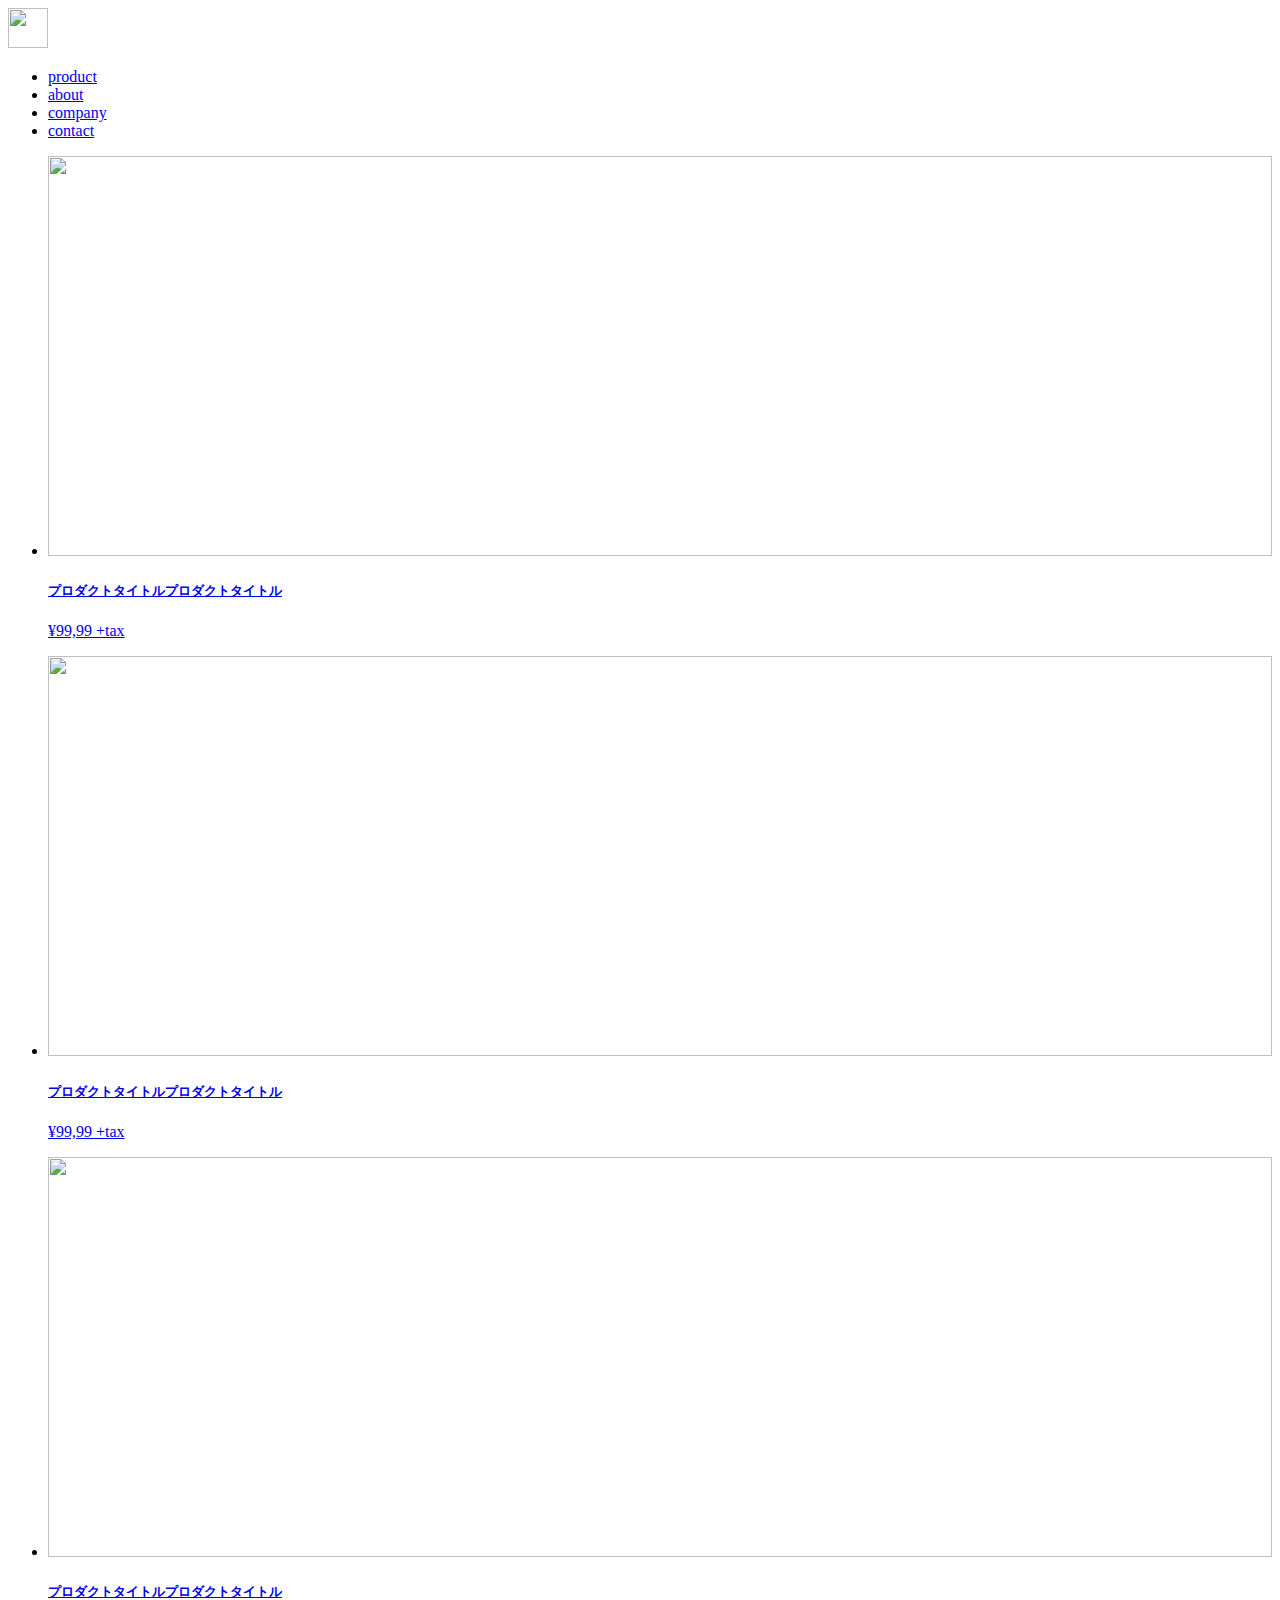
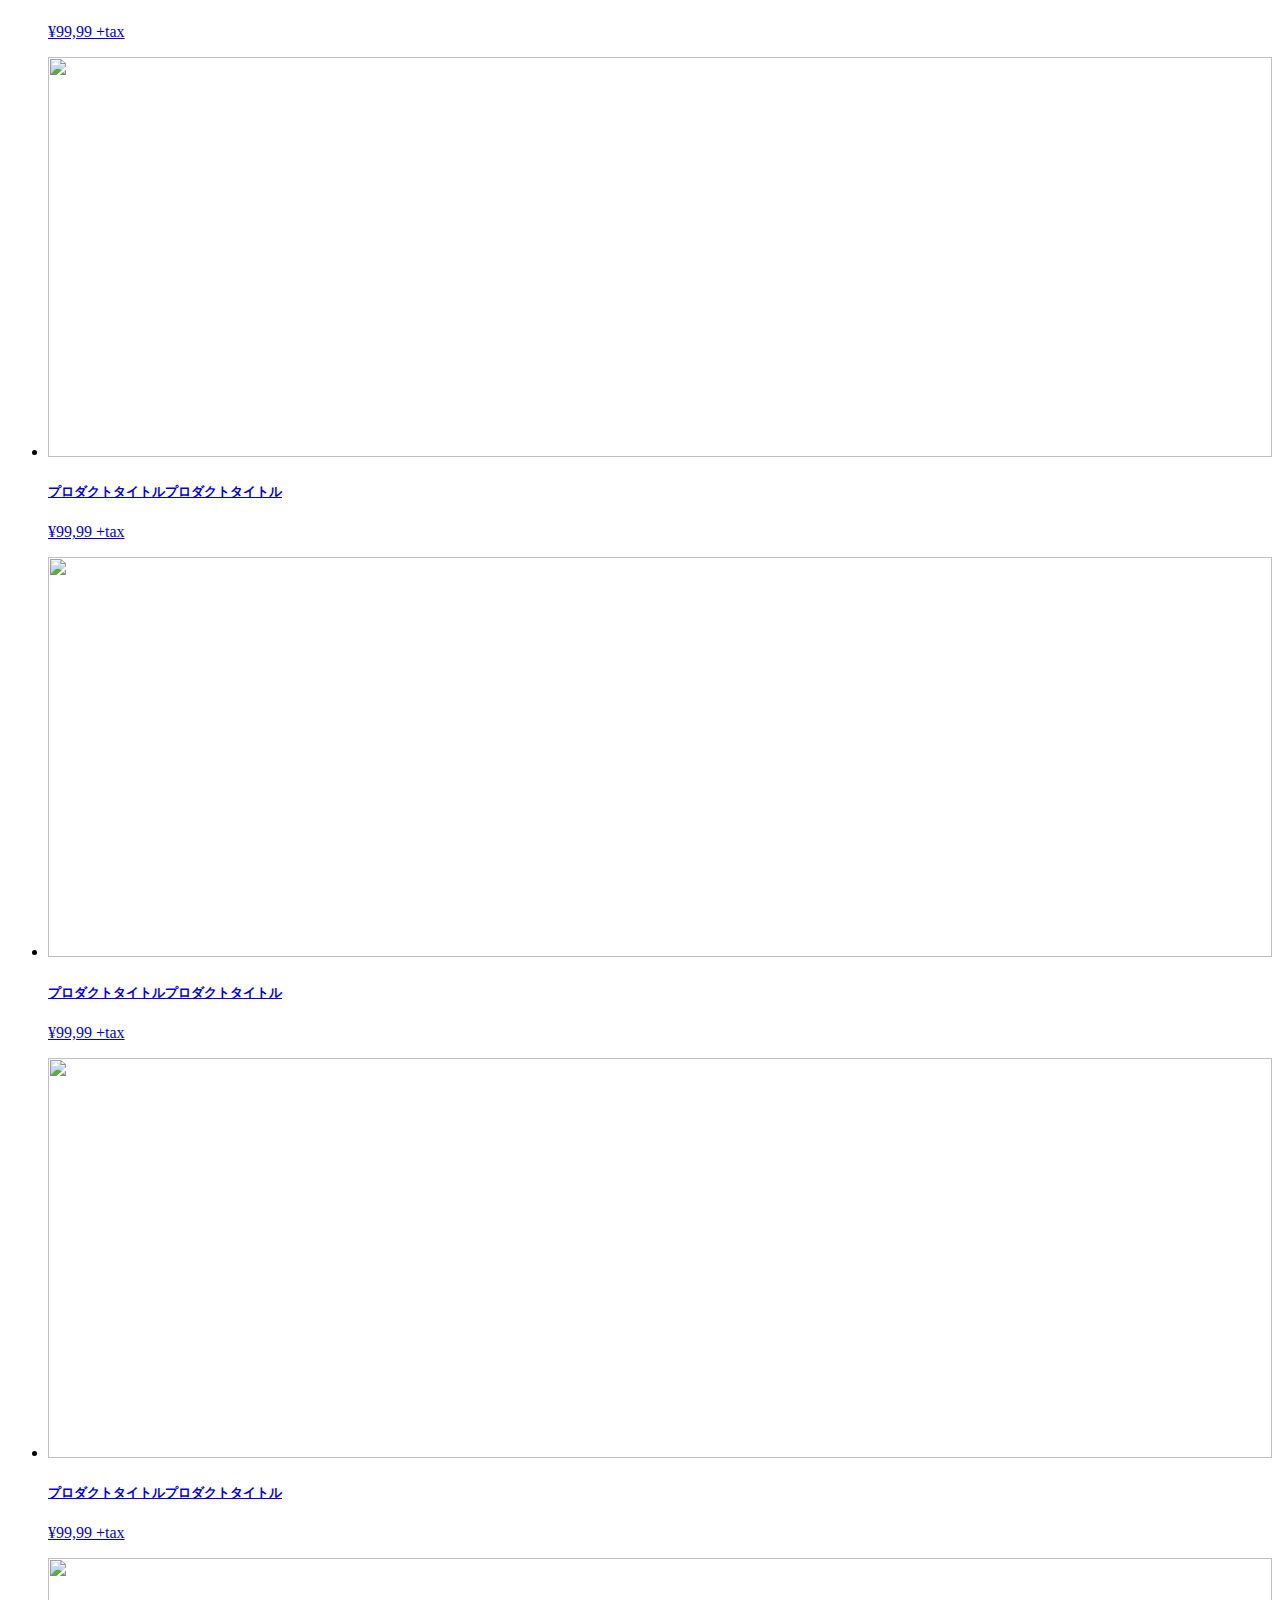
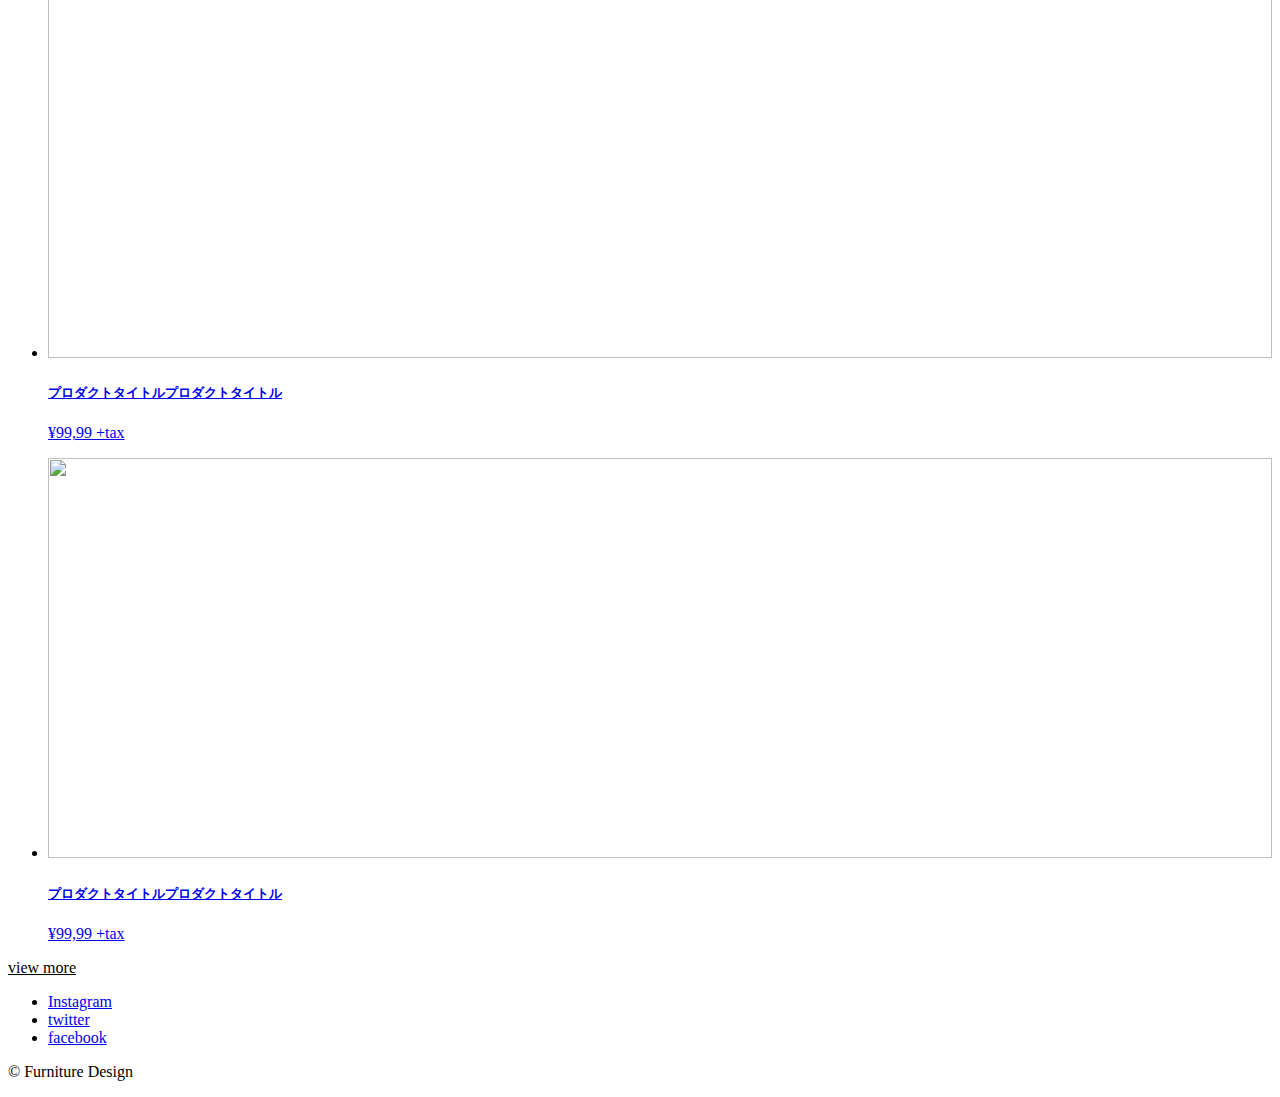
==== index.html @ 48817b4e "Add files via upload" ====
<!DOCTYPE html>
<html lang="ja">
<head>
  <meta charset="UTF-8">
  <meta http-equiv="X-UA-Compatible" content="IE=edge">
  <meta name="viewport" content="width=device-width, initial-scale=1.0">
  <link rel="stylesheet" href="css\style.css">
  <title>ファッションサイト</title>
</head>
<body>
  <div class="full-back"></div>
  <div class="text-content">
    <header>
      
      <div class="header">
        <div class="header-icon">  
          <a href="index.html">
    <img src="img\favicon.ico" alt="" width="40px" height="40px">
  </a>
  </div>

 <div class="hamburger">
   <span class="hamburger_line line1"></span>
   <span class="hamburger_line line2"></span>
 </div>
  </div>

   <div class="left-menu">
 


  <nav>

  <ul class="hambur-list">
  <li><a href="products.html">product</a></li>
  <li><a href="about.html">about</a></li>
  <li><a href="company.html">company</a></li>
  <li><a href="https://www.google.co.jp/mail/help/intl/ja/about.html?vm=r">contact</a></li>
  </ul>
  </nav>

</div>

    </header>


<main>
<div class="top">
  <ul class="top-list">
    <li class="li1 li">
      <a href="item1.html">
        <img src="img\23240707_s.jpg" alt="" width="100%"height="400px">
    <h5>プロダクトタイトルプロダクトタイトル</h5>
      <p>¥99,99 +tax</p>

    </a>
    </li>
    <li class="li2 li">
      <a href="item2.html">
        <img src="img\23240707_s.jpg" alt=""  width="100%"height="400px">
        <h5>プロダクトタイトルプロダクトタイトル</h5>
      <p>¥99,99 +tax</p>
    </a>
    </li>
    <li class="li3 li">
      <a href="item3.html">
        <img src="img\23240707_s.jpg" alt=""  width="100%"height="400px">
        <h5>プロダクトタイトルプロダクトタイトル</h5>
      <p>¥99,99 +tax</p>
    </a>
    </li>
    <li class="li4 li">
      <a href="item4.html">
        <img src="img\23240707_s.jpg" alt=""  width="100%"height="400px">
        <h5>プロダクトタイトルプロダクトタイトル</h5>
      <p>¥99,99 +tax</p>
    </a>
    </li>
    <li class="li5 li">
      <a href="item5.html">
        <img src="img\23240707_s.jpg" alt=""  width="100%"height="400px">
        <h5>プロダクトタイトルプロダクトタイトル</h5>
      <p>¥99,99 +tax</p>
    </a>
    </li>
    <li class="li6 li">
      <a href="item6.html">
        <img src="img\23240707_s.jpg" alt=""  width="100%" height="400px">
        <h5>プロダクトタイトルプロダクトタイトル</h5>
      <p>¥99,99 +tax</p>
    </a>
    </li>
    <li class="li7 li">
      <a href="item7.html">
        <img src="img\23240707_s.jpg" alt=""  width="100%"height="400px" >
        <h5>プロダクトタイトルプロダクトタイトル</h5>
      <p>¥99,99 +tax</p>
    </a>
    </li>
    <li class="li8 li">
      <a href="item8.html">
        <img src="img\23240707_s.jpg" alt=""  width="100%" height="400px">
        <h5>プロダクトタイトルプロダクトタイトル</h5>
      <p>¥99,99 +tax</p>
    </a>
    </li>
  </ul>
  <div class="view-more">
  <a href="products.html" style="color: black;">view more</a>
  </div>
</div>
</main>
<footer>
  <ul>
    <li><a href="https://www.instagram.com/">Instagram</a></li>
    <li><a href="https://twitter.com/home?lang=ja">twitter</a></li>
    <li><a href="https://ja-jp.facebook.com/">facebook</a></li>
  </ul>
<p>© Furniture Design</p>
</footer>
<script src="js\main.js"></script>
</body>
</html>
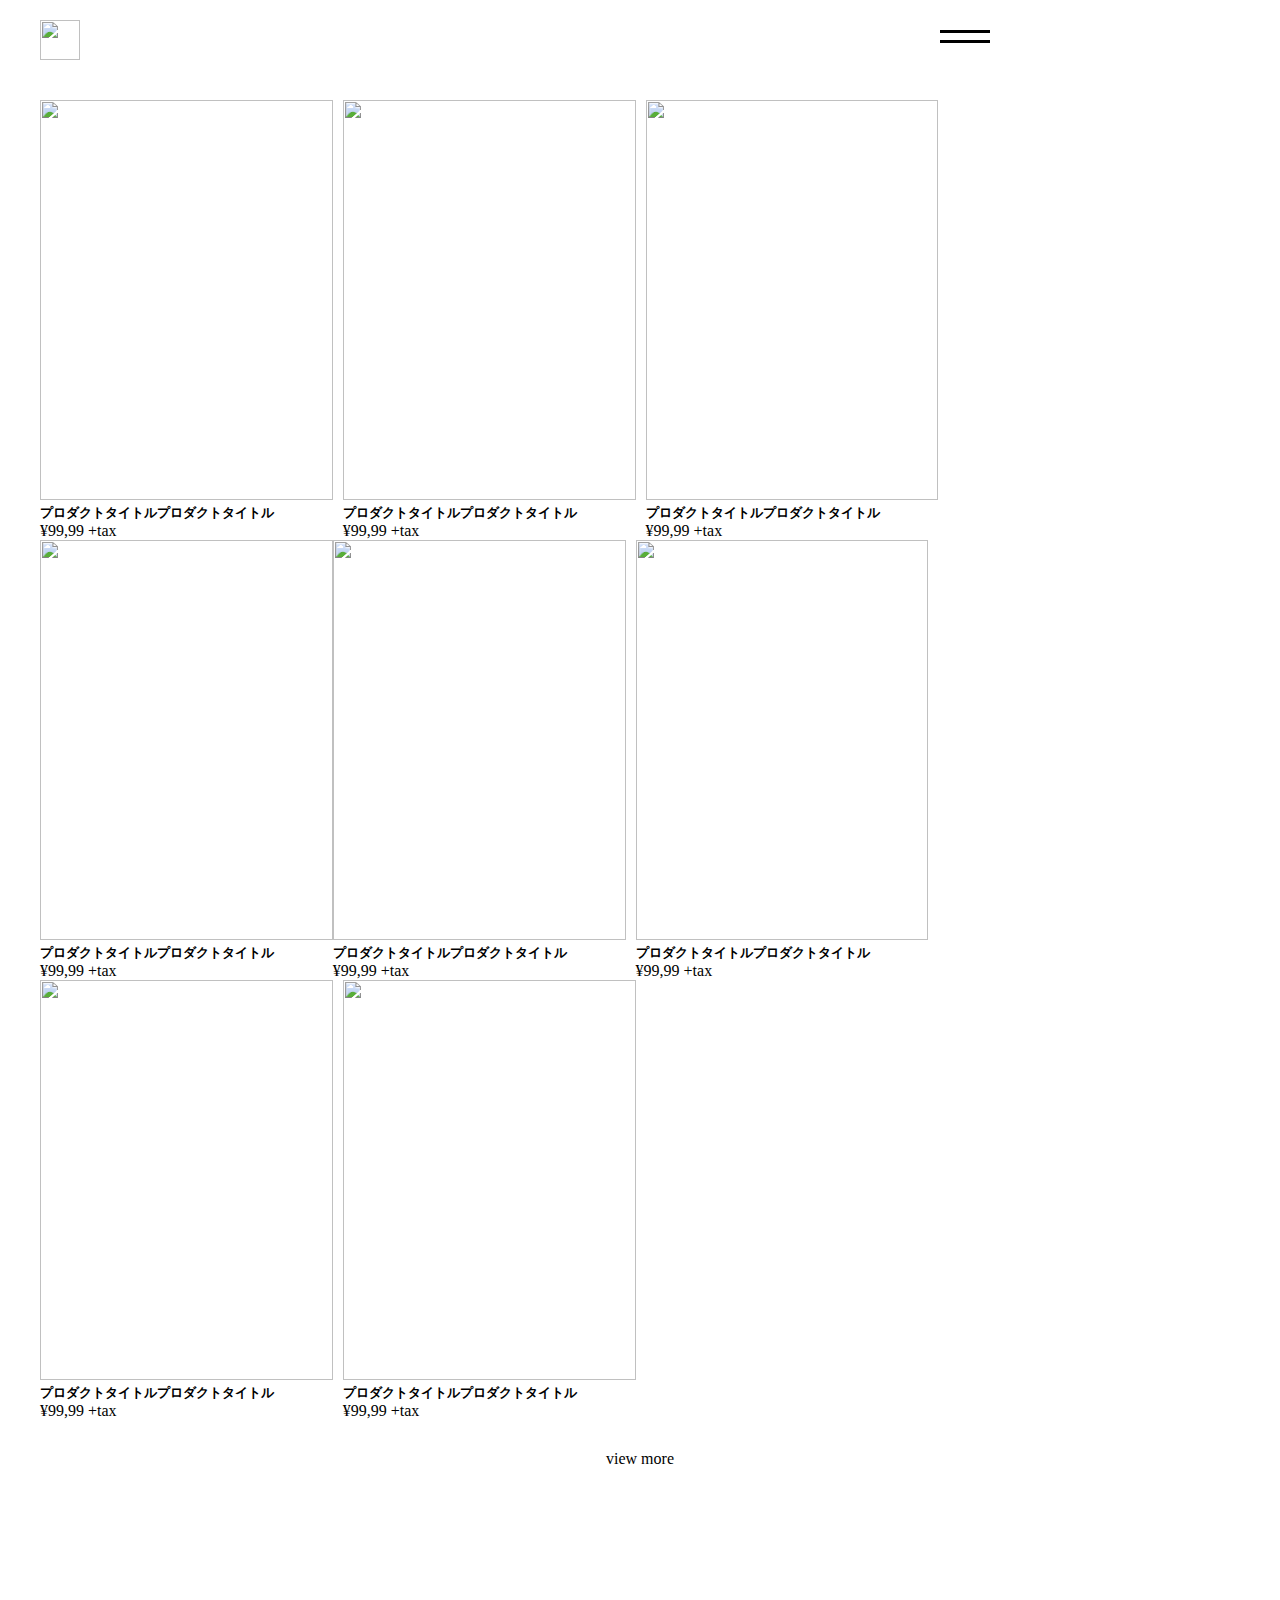
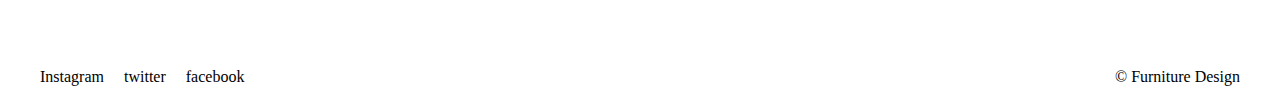
==== commit a2b69dfa: "Update index.html" ====
--- a/index.html
+++ b/index.html
@@ -4,7 +4,7 @@
   <meta charset="UTF-8">
   <meta http-equiv="X-UA-Compatible" content="IE=edge">
   <meta name="viewport" content="width=device-width, initial-scale=1.0">
-  <link rel="stylesheet" href="css\style.css">
+  <link rel="stylesheet" href="style.css">
   <title>ファッションサイト</title>
 </head>
 <body>
@@ -15,7 +15,7 @@
       <div class="header">
         <div class="header-icon">  
           <a href="index.html">
-    <img src="img\favicon.ico" alt="" width="40px" height="40px">
+    <img src="https://raw.githubusercontent.com/riku546/riku546-hambur/main/favicon.ico" alt="" width="40px" height="40px">
   </a>
   </div>
 
@@ -49,7 +49,7 @@
   <ul class="top-list">
     <li class="li1 li">
       <a href="item1.html">
-        <img src="img\23240707_s.jpg" alt="" width="100%"height="400px">
+        <img src="https://github.com/riku546/riku546-hambur/blob/main/23240707_s.jpg?raw=true" alt="" width="100%"height="400px">
     <h5>プロダクトタイトルプロダクトタイトル</h5>
       <p>¥99,99 +tax</p>
 
@@ -57,49 +57,49 @@
     </li>
     <li class="li2 li">
       <a href="item2.html">
-        <img src="img\23240707_s.jpg" alt=""  width="100%"height="400px">
+        <img src="https://github.com/riku546/riku546-hambur/blob/main/23240707_s.jpg?raw=true" alt=""  width="100%"height="400px">
         <h5>プロダクトタイトルプロダクトタイトル</h5>
       <p>¥99,99 +tax</p>
     </a>
     </li>
     <li class="li3 li">
       <a href="item3.html">
-        <img src="img\23240707_s.jpg" alt=""  width="100%"height="400px">
+        <img src="https://github.com/riku546/riku546-hambur/blob/main/23240707_s.jpg?raw=true" alt=""  width="100%"height="400px">
         <h5>プロダクトタイトルプロダクトタイトル</h5>
       <p>¥99,99 +tax</p>
     </a>
     </li>
     <li class="li4 li">
       <a href="item4.html">
-        <img src="img\23240707_s.jpg" alt=""  width="100%"height="400px">
+        <img src="https://github.com/riku546/riku546-hambur/blob/main/23240707_s.jpg?raw=true" alt=""  width="100%"height="400px">
         <h5>プロダクトタイトルプロダクトタイトル</h5>
       <p>¥99,99 +tax</p>
     </a>
     </li>
     <li class="li5 li">
       <a href="item5.html">
-        <img src="img\23240707_s.jpg" alt=""  width="100%"height="400px">
+        <img src="https://github.com/riku546/riku546-hambur/blob/main/23240707_s.jpg?raw=true" alt=""  width="100%"height="400px">
         <h5>プロダクトタイトルプロダクトタイトル</h5>
       <p>¥99,99 +tax</p>
     </a>
     </li>
     <li class="li6 li">
       <a href="item6.html">
-        <img src="img\23240707_s.jpg" alt=""  width="100%" height="400px">
+        <img src="https://github.com/riku546/riku546-hambur/blob/main/23240707_s.jpg?raw=true" alt=""  width="100%" height="400px">
         <h5>プロダクトタイトルプロダクトタイトル</h5>
       <p>¥99,99 +tax</p>
     </a>
     </li>
     <li class="li7 li">
       <a href="item7.html">
-        <img src="img\23240707_s.jpg" alt=""  width="100%"height="400px" >
+        <img src="https://github.com/riku546/riku546-hambur/blob/main/23240707_s.jpg?raw=true" alt=""  width="100%"height="400px" >
         <h5>プロダクトタイトルプロダクトタイトル</h5>
       <p>¥99,99 +tax</p>
     </a>
     </li>
     <li class="li8 li">
       <a href="item8.html">
-        <img src="img\23240707_s.jpg" alt=""  width="100%" height="400px">
+        <img src="https://github.com/riku546/riku546-hambur/blob/main/23240707_s.jpg?raw=true" alt=""  width="100%" height="400px">
         <h5>プロダクトタイトルプロダクトタイトル</h5>
       <p>¥99,99 +tax</p>
     </a>
@@ -118,6 +118,6 @@
   </ul>
 <p>© Furniture Design</p>
 </footer>
-<script src="js\main.js"></script>
+<script src="https://github.com/riku546/riku546-hambur/blob/master-branch/main.js"></script>
 </body>
-</html>+</html>
--- a/style.css
+++ b/style.css
@@ -0,0 +1,303 @@
+*{
+  margin: 0;
+  padding: 0;
+
+}
+a{
+  text-decoration: none;
+}
+.left-menu a{
+  
+  color:white;
+}
+li{
+  list-style: none;
+}
+
+.full-back{
+  width: 100%;
+  height: 100%;
+ background-color: #000;
+ opacity: 0;
+
+
+
+
+}
+span{
+  display: block;
+}
+.full-back.open{
+  opacity: 0.8;
+  position: fixed;
+  z-index: 3;
+  
+}
+
+.text-content{
+  max-width: 1360px;
+  margin: 0 auto;
+padding: 0 40px;
+
+}
+
+header{
+  max-width: 1360px;
+  margin: 0 auto;
+}
+.header {
+  display: flex;
+  justify-content: space-between;
+  align-items: center;
+  position: fixed;
+  background-color: white;
+  width: 100%;
+z-index: 2;
+
+}
+.header.open{
+
+
+}
+.header-icon{
+  margin-top: 20px;
+}
+
+.left-menu{
+  position: fixed;
+  left: -100%;
+  bottom: 0;
+  top: 0;
+  transition: .3s;
+
+}
+
+.left-menu:hover{
+  cursor: pointer;
+  opacity: 0.8;
+}
+.hambur-list{
+  margin-left: 100px;
+
+}
+.hambur-list li{
+color: white;
+ 
+}
+
+.left-menu.open{
+  left: 0%;
+  z-index: 3;
+
+}
+.left-menu ul{
+  padding-top: 40px;
+}
+
+.hamburger{
+  width: 50px;
+  height: 50px;
+margin-right: 330px;
+
+}
+.hamburger.open{
+  margin-right: 330px;
+}
+
+.hamburger_line{
+  position: absolute;
+  width: 50px;
+  height: 3px;
+ 
+  background-color: #000;
+  transition: all 0.5s;
+}
+main{
+padding-top: 100px;
+ 
+}
+
+
+.line1{
+top: 30px;
+}
+.line2{
+  top: 40px;
+}
+
+.line1.open{
+  transform: rotate(-45deg);
+  top: 30px;
+}
+.line2.open{
+  transform: rotate(45deg);
+  top: 30px;
+}
+
+.top-list{
+  flex-wrap: wrap;
+  display: flex;
+  padding: 0;
+}
+.li{
+  width: 24.4%;
+
+ 
+}
+.li:hover{
+  cursor: pointer;
+  opacity: 0.8;
+  
+}
+
+.li h5{
+  color: black;
+}
+
+
+.li1{
+margin-right: 10px;
+
+}
+.li2{
+  margin-right: 10px;
+ 
+}
+.li3{
+  margin-right: 10px;
+ 
+ }
+.li4{
+   
+ }
+
+ .li5{
+  margin-right: 10px;
+  }
+
+.li6{
+    margin-right: 10px;
+    }
+ .li7{
+      margin-right: 10px;
+      }
+
+ .li8{
+     
+   }  
+   
+   li p{
+     color: black;
+   }
+
+   .view-more{
+     text-align: center;
+  
+     margin-top: 30px;
+   }
+ footer a{
+   color: black;
+   margin-right: 20px;
+ }  
+ footer ul{
+   display: flex;
+ }
+ footer{
+   margin-top:200px ;
+   justify-content: space-between;
+   display: flex;
+   margin-bottom: 20px;
+ }
+
+
+
+ .about-title{
+  font-weight: normal;
+}
+
+.about{
+  margin-top: 50px;
+}
+
+.about li{
+  margin-bottom: 50px;
+  max-width: 60%;
+}
+
+.company-title{
+ font-weight: normal;
+}
+
+.company-list{
+  flex-direction: row;
+  display: flex;
+
+margin-top: 30px;
+}
+.company_list{
+  border-bottom: 1px rgba(0, 0, 0, 0.336) solid
+}
+.company-list1{
+  flex-direction: column;
+}
+
+.company-main{
+  max-width: 45%;
+}
+.company-p{
+  margin-right: 50px;
+}
+
+.company-map{
+  margin-top: 50px;
+}
+.item{
+ display: flex;
+ max-width: 60%;
+}
+.item img{
+  max-width: 40%;
+  max-height: 300px;
+}
+.item ul{
+  margin-left: 50px;
+}
+
+.item li{
+  margin-bottom: 50px;
+}
+
+.view-more a{
+  margin: 10px;
+}
+@media(max-width:900px){
+
+  .hamburger{
+    margin-right: 21%;
+  }
+  .hamburger.open{
+    margin-right:21% ;
+  }
+  .hambur-list{
+    margin-left: 40%;
+  }
+  .li{
+    width: 46.6%;
+  }
+  .li img{
+    max-height: 200px;
+  }
+footer{
+  flex-direction: column;
+}
+.company-main{
+  max-width: 90%;
+}
+.company-map{
+max-width: 100%;
+}
+.company-map iframe{
+  width: 100%;
+}
+
+}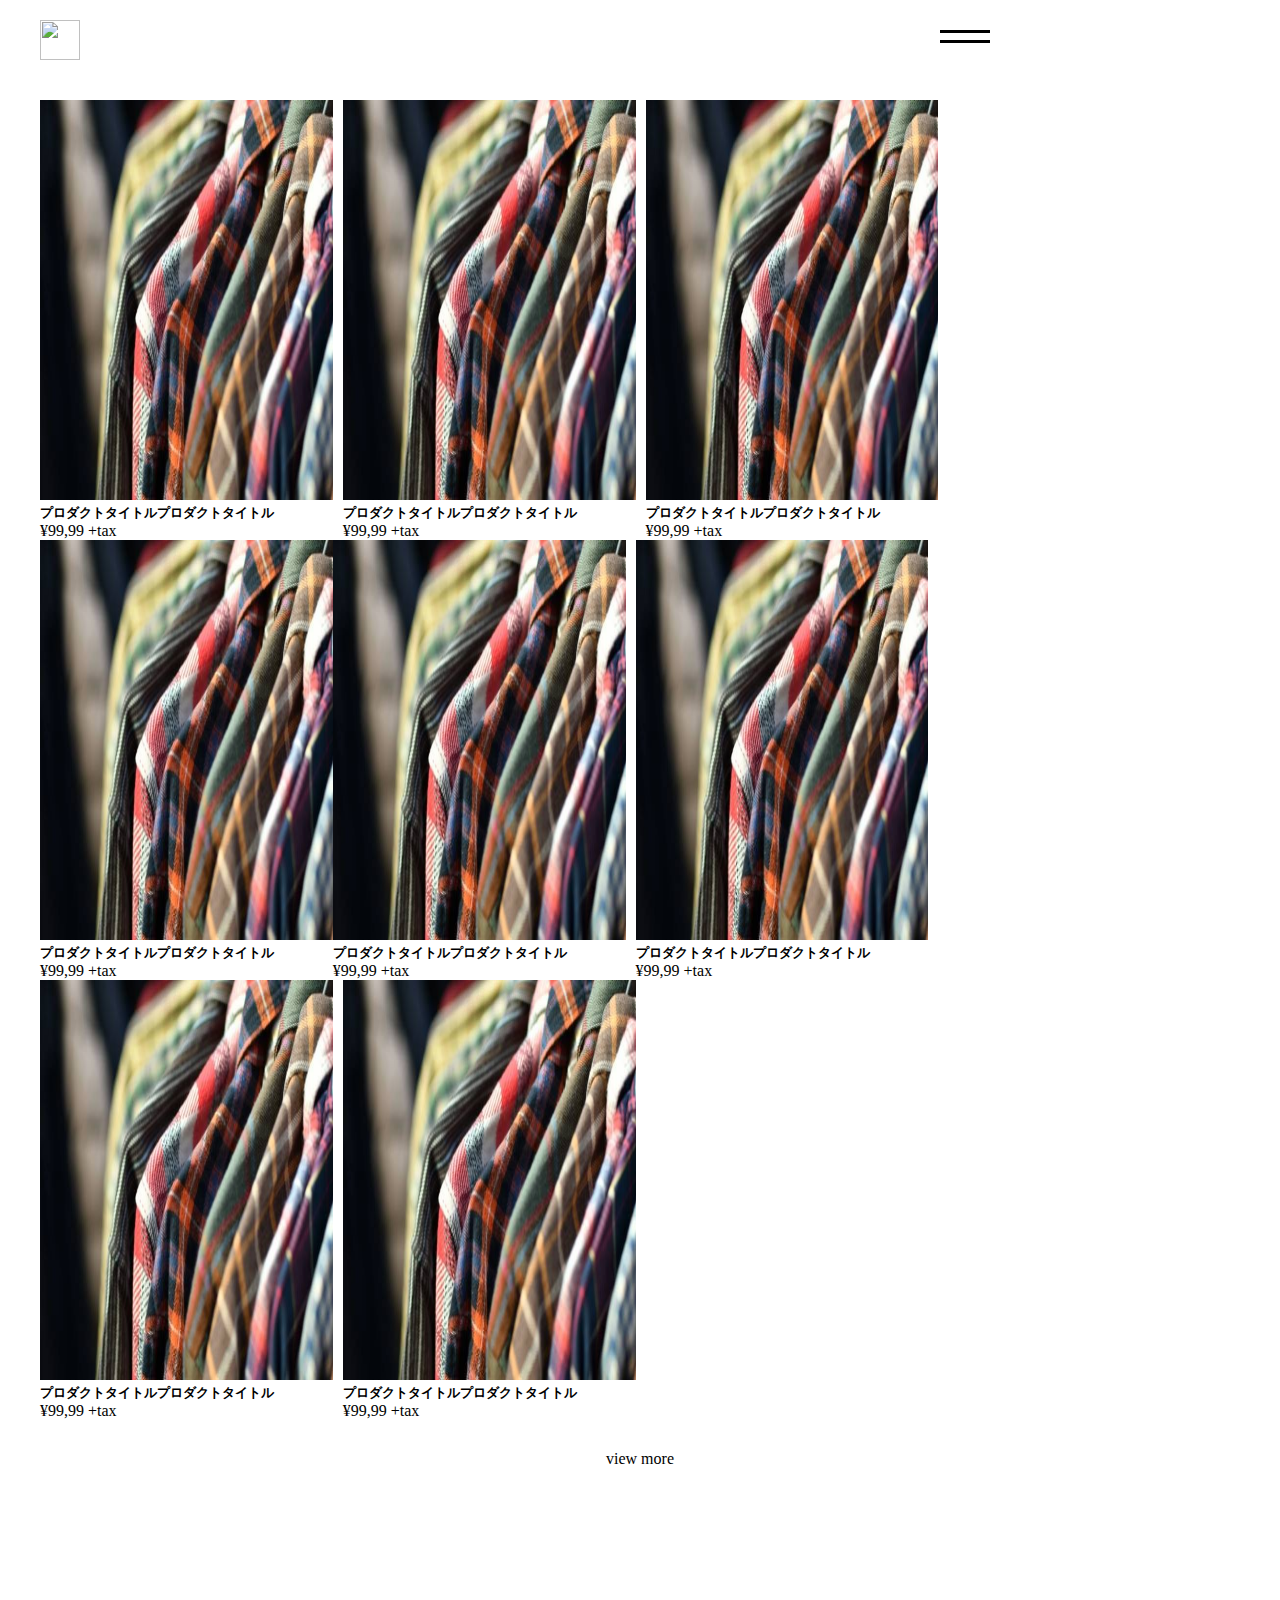
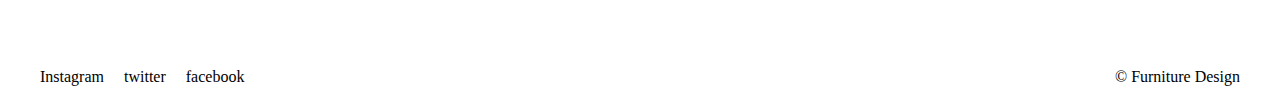
==== commit 907ac9be: "Update index.html" ====
--- a/index.html
+++ b/index.html
@@ -49,7 +49,7 @@
   <ul class="top-list">
     <li class="li1 li">
       <a href="item1.html">
-        <img src="https://github.com/riku546/riku546-hambur/blob/main/23240707_s.jpg?raw=true" alt="" width="100%"height="400px">
+        <img src="23240707_s.jpg" alt="" width="100%"height="400px">
     <h5>プロダクトタイトルプロダクトタイトル</h5>
       <p>¥99,99 +tax</p>
 
@@ -57,49 +57,49 @@
     </li>
     <li class="li2 li">
       <a href="item2.html">
-        <img src="https://github.com/riku546/riku546-hambur/blob/main/23240707_s.jpg?raw=true" alt=""  width="100%"height="400px">
+        <img src="23240707_s.jpg" alt=""  width="100%"height="400px">
         <h5>プロダクトタイトルプロダクトタイトル</h5>
       <p>¥99,99 +tax</p>
     </a>
     </li>
     <li class="li3 li">
       <a href="item3.html">
-        <img src="https://github.com/riku546/riku546-hambur/blob/main/23240707_s.jpg?raw=true" alt=""  width="100%"height="400px">
+        <img src="23240707_s.jpg" alt=""  width="100%"height="400px">
         <h5>プロダクトタイトルプロダクトタイトル</h5>
       <p>¥99,99 +tax</p>
     </a>
     </li>
     <li class="li4 li">
       <a href="item4.html">
-        <img src="https://github.com/riku546/riku546-hambur/blob/main/23240707_s.jpg?raw=true" alt=""  width="100%"height="400px">
+        <img src="23240707_s.jpg" alt=""  width="100%"height="400px">
         <h5>プロダクトタイトルプロダクトタイトル</h5>
       <p>¥99,99 +tax</p>
     </a>
     </li>
     <li class="li5 li">
       <a href="item5.html">
-        <img src="https://github.com/riku546/riku546-hambur/blob/main/23240707_s.jpg?raw=true" alt=""  width="100%"height="400px">
+        <img src="23240707_s.jpg" alt=""  width="100%"height="400px">
         <h5>プロダクトタイトルプロダクトタイトル</h5>
       <p>¥99,99 +tax</p>
     </a>
     </li>
     <li class="li6 li">
       <a href="item6.html">
-        <img src="https://github.com/riku546/riku546-hambur/blob/main/23240707_s.jpg?raw=true" alt=""  width="100%" height="400px">
+        <img src="23240707_s.jpg" alt=""  width="100%" height="400px">
         <h5>プロダクトタイトルプロダクトタイトル</h5>
       <p>¥99,99 +tax</p>
     </a>
     </li>
     <li class="li7 li">
       <a href="item7.html">
-        <img src="https://github.com/riku546/riku546-hambur/blob/main/23240707_s.jpg?raw=true" alt=""  width="100%"height="400px" >
+        <img src="23240707_s.jpg" alt=""  width="100%"height="400px" >
         <h5>プロダクトタイトルプロダクトタイトル</h5>
       <p>¥99,99 +tax</p>
     </a>
     </li>
     <li class="li8 li">
       <a href="item8.html">
-        <img src="https://github.com/riku546/riku546-hambur/blob/main/23240707_s.jpg?raw=true" alt=""  width="100%" height="400px">
+        <img src="23240707_s.jpg" alt=""  width="100%" height="400px">
         <h5>プロダクトタイトルプロダクトタイトル</h5>
       <p>¥99,99 +tax</p>
     </a>
@@ -118,6 +118,6 @@
   </ul>
 <p>© Furniture Design</p>
 </footer>
-<script src="https://github.com/riku546/riku546-hambur/blob/master-branch/main.js"></script>
+<script src="main.js"></script>
 </body>
 </html>
